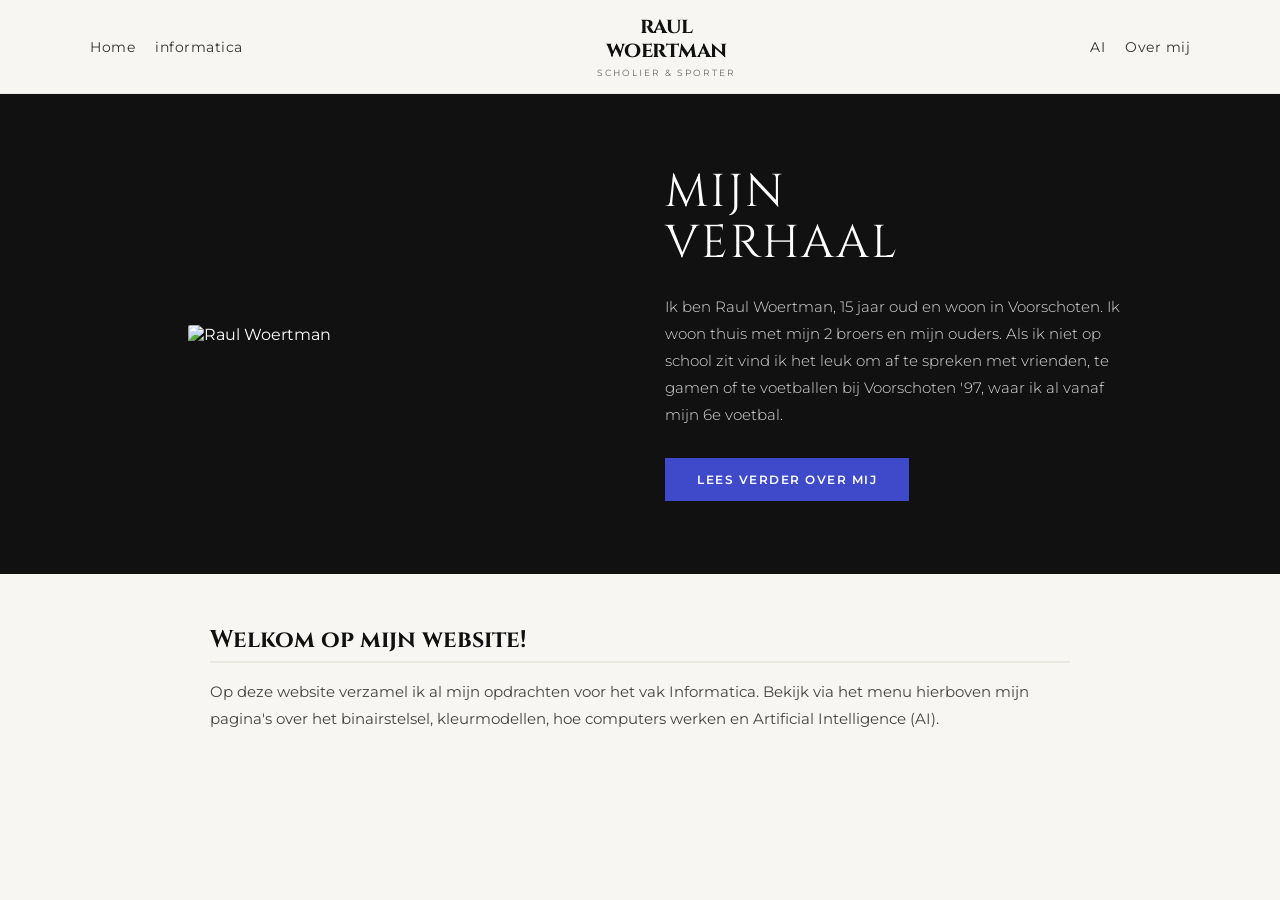
==== index.html @ ac737f34 "Over mij" ====
<!DOCTYPE html>
<html lang="nl">

<head>
  <!-- Basisinstellingen van de pagina en koppeling naar het CSS-bestand -->
  <meta charset="UTF-8">
  <meta name="viewport" content="width=device-width, initial-scale=1.0">
  <title>Home - Raul Woertman</title>
  <link rel="stylesheet" href="Opmaak.css">
</head>

<body>

  <!-- Bovenste navigatiebalk met logo -->
  <header>
    <nav>
      <!-- Linkermenu-items met dropdown -->
      <ul class="nav-links">
        <li><a href="pagina1.html">Home</a></li>
        <li class="dropdown">
          <a href="pagina2.html">informatica</a>
          <div class="dropdown-content">
            <a href="invoer-verwerking-uitvoer.html">Invoer - Verwerking - Uitvoer</a>
            <a href="Binairstelsel.html">Binairstelsel</a>
            <a href="kleurmodellen.html">Kleurmodellen</a>
          </div>
        </li>
      </ul>

      <!-- Het logo van de website -->
      <a href="pagina1.html" class="logo">
        <h1>raul<br>woertman</h1>
        <span>scholier & sporter</span>
      </a>

      <!-- Rechtermenu-items -->
      <ul class="nav-links">
        <li><a href="pagina3.html">AI</a></li>
        <li><a href="over-mij.html">Over mij</a></li>
      </ul>
    </nav>
  </header>

  <!-- Donkere "Hero"-sectie bovenin de pagina voor de eerste indruk -->
  <section class="hero">
    <div class="hero-container">
     
      <!-- Afbeelding aan de linkerkant van het zwarte blok -->
      <div class="hero-image">
        <img src="pasfoto.jpg" alt="Raul Woertman">
      </div>

      <!-- Korte introductietekst aan de rechterkant van het zwarte blok -->
      <div class="hero-content">
        <h2 class="hero-title">Mijn<br>verhaal</h2>
        <p class="hero-text">
          Ik ben Raul Woertman, 15 jaar oud en woon in Voorschoten.
          Ik woon thuis met mijn 2 broers en mijn ouders.
          Als ik niet op school zit vind ik het leuk om af te spreken met vrienden, te gamen of te voetballen bij Voorschoten '97, waar ik al vanaf mijn 6e voetbal.
        </p>
        <!-- Blauwe knop die doorlinkt naar de uitgebreide 'Over Mij' pagina -->
        <a href="over-mij.html" class="btn-primary">Lees verder over mij</a>
      </div>

    </div>
  </section>

  <!-- Inhoud onder het zwarte blok -->
  <main class="main-content">
    <h2>Welkom op mijn website!</h2>
    <p>Op deze website verzamel ik al mijn opdrachten voor het vak Informatica. Bekijk via het menu hierboven mijn pagina's over het binairstelsel, kleurmodellen, hoe computers werken en Artificial Intelligence (AI).</p>
  </main>

</body>

</html>
---- Opmaak.css ----
/* ========================================== */
/* 1. LETTERTYPEN EN BASISINSTELLINGEN       */
/* ========================================== */
/* Haalt de elegante Google-lettertypen 'Cinzel' en 'Montserrat' op */
@import url('https://fonts.googleapis.com/css2?family=Cinzel:wght@400;600;700&family=Montserrat:wght@300;400;600&display=swap');

/* Reset marges en opvullingen voor een strakke, consistente basis */
* {
  box-sizing: border-box;
  margin: 0;
  padding: 0;
}

/* Stijl voor de gehele pagina */
body {
  font-family: 'Montserrat', sans-serif;
  background-color: #f7f6f2; /* Lichte beige/grijze achtergrondkleur */
  color: #333333; /* Donkergrijze tekst voor een zachte leesbaarheid */
}

/* ========================================== */
/* 2. BOVENBALK & NAVIGATIE                   */
/* ========================================== */
/* De container van de bovenste menubalk */
header {
  background-color: #f7f6f2;
  padding: 15px 40px;
  border-bottom: 1px solid #eae8e1; /* Subtiel horizontaal scheidingslijntje */
}

/* Gebruikt Flexbox om het menu links, logo in het midden en menu rechts te verdelen */
nav {
  display: flex;
  justify-content: space-between;
  align-items: center;
  max-width: 1100px;
  margin: 0 auto;
}

/* Stijl voor de menulijstjes (links en rechts) */
.nav-links {
  display: flex;
  list-style: none; /* Verwijdert de standaard opsommingstekens */
  gap: 20px;
  align-items: center;
}

/* Stijl voor alle navigatielinks */
.nav-links a {
  text-decoration: none; /* Verwijdert onderstreping */
  color: #333333;
  font-size: 14px;
  font-weight: 400;
  letter-spacing: 0.5px;
  transition: color 0.2s ease;
}

/* Kleurverandering als je met de muis over een menulink zweeft */
.nav-links a:hover {
  color: #3f4acb; /* Accentblauw */
}

/* Stijl van het centrale logo */
.logo {
  text-align: center;
  font-family: 'Cinzel', serif;
  text-decoration: none;
  color: #111111;
}

.logo h1 {
  font-size: 22px;
  font-weight: 700;
  line-height: 1.1;
  letter-spacing: -0.5px;
  text-transform: lowercase;
}

.logo span {
  display: block;
  font-size: 9px;
  text-transform: uppercase;
  letter-spacing: 2px;
  margin-top: 4px;
  font-family: 'Montserrat', sans-serif;
  color: #666666;
}

/* Dropdown Menu (Informatica subpagina's) */
.dropdown {
  position: relative;
  display: inline-block;
}

/* Verborgen zwevend blok voor de dropdown-links */
.dropdown-content {
  display: none; /* Standaard onzichtbaar */
  position: absolute;
  top: 100%;
  left: 0;
  background-color: #ffffff;
  min-width: 180px;
  box-shadow: 0px 8px 16px rgba(0,0,0,0.1); /* Zachte schaduw */
  padding: 10px 0;
  z-index: 100;
  border-radius: 4px;
}

/* Stijl van de individuele dropdown-knoppen */
.dropdown-content a {
  display: block;
  padding: 8px 16px;
  font-size: 13px;
}

/* Maakt het dropdown-menu zichtbaar zodra je met de muis over 'Informatica' zweeft */
.dropdown:hover .dropdown-content {
  display: block;
}

/* ========================================== */
/* 3. HERO BANNER (DONKERE SECTIE OP HOME)    */
/* ========================================== */
.hero {
  background-color: #111111; /* Zwarte achtergrond */
  color: #ffffff;
  padding: 60px 20px;
  display: flex;
  justify-content: center;
  align-items: center;
  min-height: 480px;
}

.hero-container {
  display: flex;
  max-width: 1000px;
  width: 100%;
  gap: 50px;
  align-items: center;
}

.hero-image {
  flex: 1;
  display: flex;
  justify-content: center;
}

/* Maakt de pasfoto op de homepagina responsive en netjes opgemaakt */
.hero-image img {
  width: 100%;
  max-width: 380px;
  height: auto;
  border-radius: 2px;
  object-fit: cover;
}

.hero-content {
  flex: 1;
}

.hero-title {
  font-family: 'Cinzel', serif;
  font-size: 46px;
  text-transform: uppercase;
  margin-bottom: 25px;
  line-height: 1.1;
  font-weight: 400;
  letter-spacing: 2px;
}

.hero-text {
  font-size: 15px;
  line-height: 1.8;
  color: #dddddd;
  margin-bottom: 30px;
  font-weight: 300;
}

/* Blauwe actieknop 'Lees verder' */
.btn-primary {
  display: inline-block;
  background-color: #3f4acb;
  color: #ffffff;
  padding: 14px 32px;
  text-decoration: none;
  font-size: 12px;
  font-weight: 600;
  letter-spacing: 1.5px;
  text-transform: uppercase;
  border: none;
  transition: background-color 0.2s ease;
}

.btn-primary:hover {
  background-color: #2f39a3; /* Iets donkerder blauw bij zweven */
}

/* ========================================== */
/* 4. HOOFDINHOUD (MAIN CONTENT)              */
/* ========================================== */
/* Bepaalt de breedte en centrering van de tekst op alle gewone pagina's */
.main-content {
  max-width: 900px;
  margin: 50px auto;
  padding: 0 20px;
}

.main-content h1 {
  font-family: 'Cinzel', serif;
  font-size: 36px;
  margin-bottom: 20px;
  color: #111111;
}

.main-content h2 {
  font-family: 'Cinzel', serif;
  font-size: 24px;
  margin-top: 30px;
  margin-bottom: 15px;
  color: #111111;
  border-bottom: 2px solid #eae8e1; /* Onderstreep-stijl voor subkoppen */
  padding-bottom: 5px;
}

.main-content p {
  line-height: 1.8;
  margin-bottom: 15px;
  font-size: 15px;
  color: #444444;
}

.main-content ul {
  margin-left: 20px;
  margin-bottom: 25px;
  line-height: 1.8;
}

/* Video Responsive Container (Zorgt dat YouTube-video's goed meeschalen op mobiel) */
.video-container {
  position: relative;
  padding-bottom: 56.25%; /* 16:9 verhouding */
  height: 0;
  overflow: hidden;
  max-width: 100%;
  margin: 20px 0;
  box-shadow: 0 4px 12px rgba(0,0,0,0.1);
  border-radius: 4px;
}

.video-container iframe {
  position: absolute;
  top: 0;
  left: 0;
  width: 100%;
  height: 100%;
}

/* Container voor de klikbare Binary Bonanza afbeelding */
.game-link-container {
  text-align: center;
  margin: 25px 0;
}

/* Stijl van de game-afbeelding banner met zweef-effect */
.game-banner {
  max-width: 100%;
  width: 500px;
  border-radius: 8px;
  box-shadow: 0 6px 16px rgba(0,0,0,0.15);
  transition: transform 0.2s ease, box-shadow 0.2s ease;
}

.game-banner:hover {
  transform: scale(1.02); /* Maakt het plaatje heel klein beetje groter bij zweven */
  box-shadow: 0 8px 20px rgba(0,0,0,0.25);
}

/* Kleurmodellen Kaarten naast elkaar (RGB & CMYK) */
.color-cards {
  display: flex;
  gap: 20px;
  margin: 20px 0;
}

.color-card {
  flex: 1;
  background: #ffffff;
  padding: 20px;
  border-radius: 6px;
  box-shadow: 0 2px 8px rgba(0,0,0,0.05);
  border-top: 4px solid #3f4acb; /* Blauwe rand bovenaan de kaart */
}

.color-card h3 {
  margin-bottom: 10px;
}
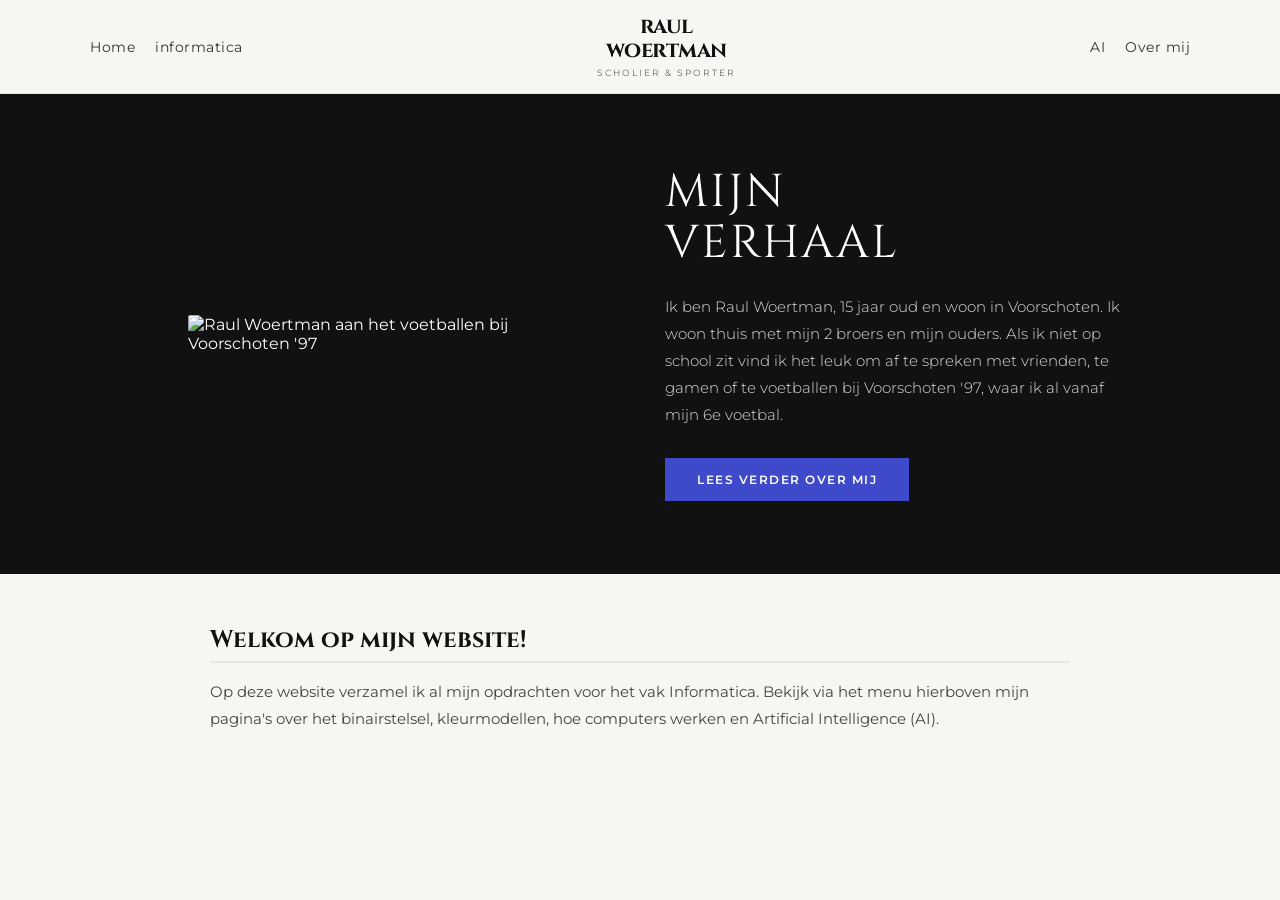
==== commit 21dea39c: "d" ====
--- a/index.html
+++ b/index.html
@@ -44,19 +44,17 @@
   <!-- Donkere "Hero"-sectie bovenin de pagina voor de eerste indruk -->
   <section class="hero">
     <div class="hero-container">
-     
-      <!-- Afbeelding aan de linkerkant van het zwarte blok -->
+
+      <!-- Afbeelding aan de linkerkant van het zwarte blok (Voetbalfoto bij Voorschoten '97) -->
       <div class="hero-image">
-        <img src="pasfoto.jpg" alt="Raul Woertman">
+        <img src="voetbalfoto.jpg" alt="Raul Woertman aan het voetballen bij Voorschoten '97">
       </div>
 
       <!-- Korte introductietekst aan de rechterkant van het zwarte blok -->
       <div class="hero-content">
         <h2 class="hero-title">Mijn<br>verhaal</h2>
         <p class="hero-text">
-          Ik ben Raul Woertman, 15 jaar oud en woon in Voorschoten.
-          Ik woon thuis met mijn 2 broers en mijn ouders.
-          Als ik niet op school zit vind ik het leuk om af te spreken met vrienden, te gamen of te voetballen bij Voorschoten '97, waar ik al vanaf mijn 6e voetbal.
+          Ik ben Raul Woertman, 15 jaar oud en woon in Voorschoten. Ik woon thuis met mijn 2 broers en mijn ouders. Als ik niet op school zit vind ik het leuk om af te spreken met vrienden, te gamen of te voetballen bij Voorschoten '97, waar ik al vanaf mijn 6e voetbal.
         </p>
         <!-- Blauwe knop die doorlinkt naar de uitgebreide 'Over Mij' pagina -->
         <a href="over-mij.html" class="btn-primary">Lees verder over mij</a>
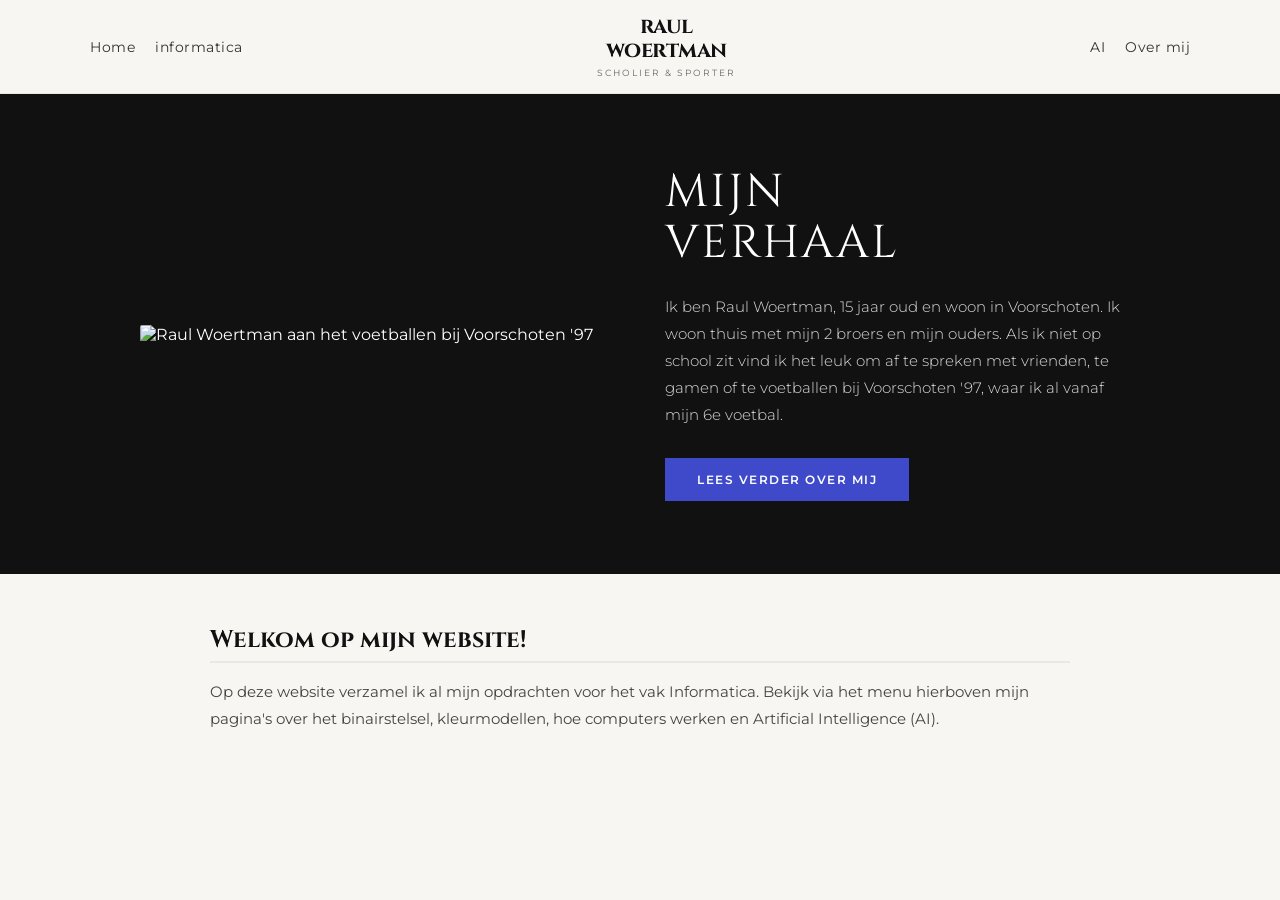
==== commit 6ebdc6d2: "s" ====
--- a/index.html
+++ b/index.html
@@ -45,9 +45,9 @@
   <section class="hero">
     <div class="hero-container">
 
-      <!-- Afbeelding aan de linkerkant van het zwarte blok (Voetbalfoto bij Voorschoten '97) -->
+      <!-- Afbeelding aan de linkerkant van het zwarte blok -->
       <div class="hero-image">
-        <img src="voetbalfoto.jpg" alt="Raul Woertman aan het voetballen bij Voorschoten '97">
+        <img src="voetbalfoto.png" alt="Raul Woertman aan het voetballen bij Voorschoten '97" style="max-width: 100%; height: auto;">
       </div>
 
       <!-- Korte introductietekst aan de rechterkant van het zwarte blok -->
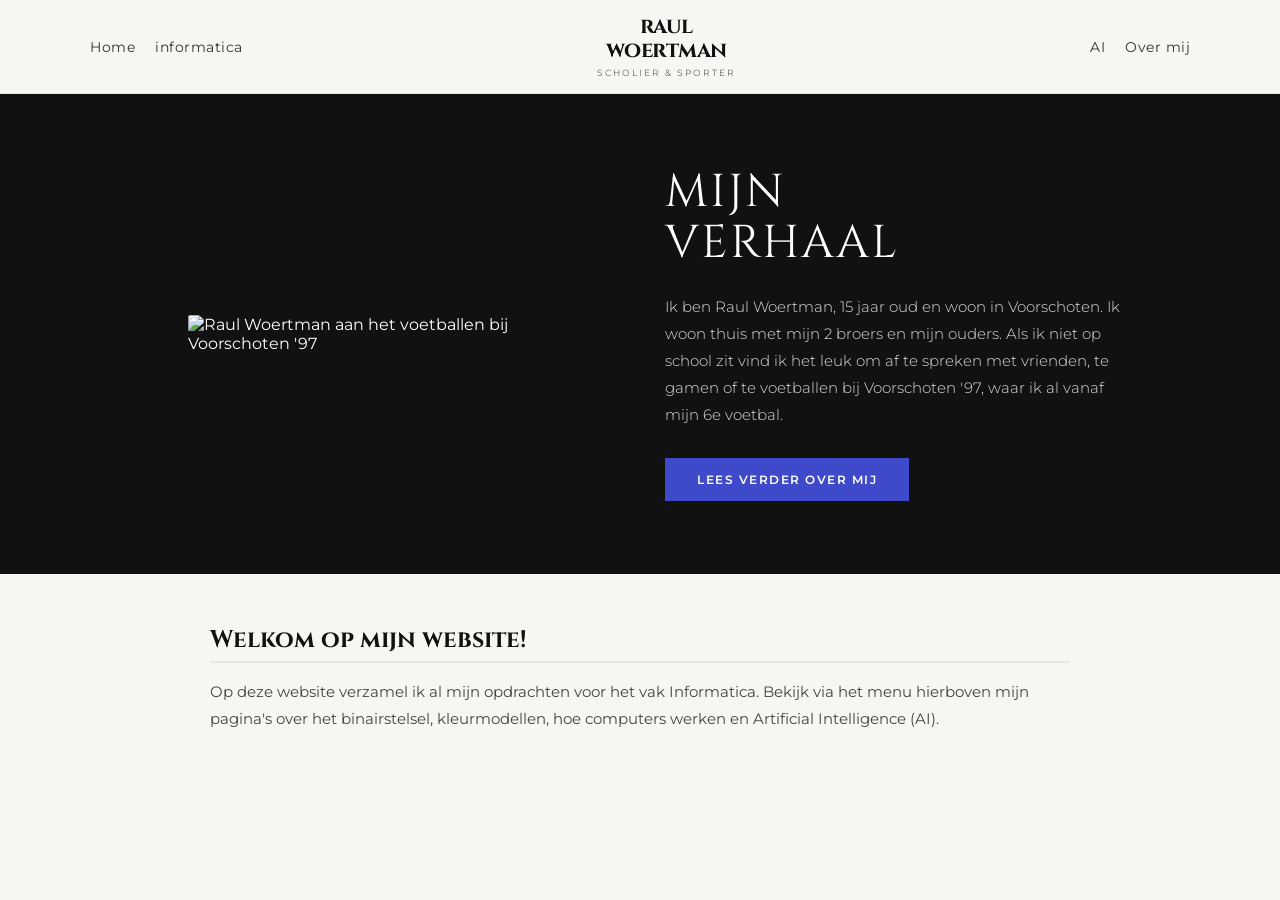
==== commit b8d623b5: "s" ====
--- a/index.html
+++ b/index.html
@@ -47,7 +47,7 @@
 
       <!-- Afbeelding aan de linkerkant van het zwarte blok -->
       <div class="hero-image">
-        <img src="voetbalfoto.png" alt="Raul Woertman aan het voetballen bij Voorschoten '97" style="max-width: 100%; height: auto;">
+        <img src="voetbalfoto.png" alt="Raul Woertman aan het voetballen bij Voorschoten '97">
       </div>
 
       <!-- Korte introductietekst aan de rechterkant van het zwarte blok -->
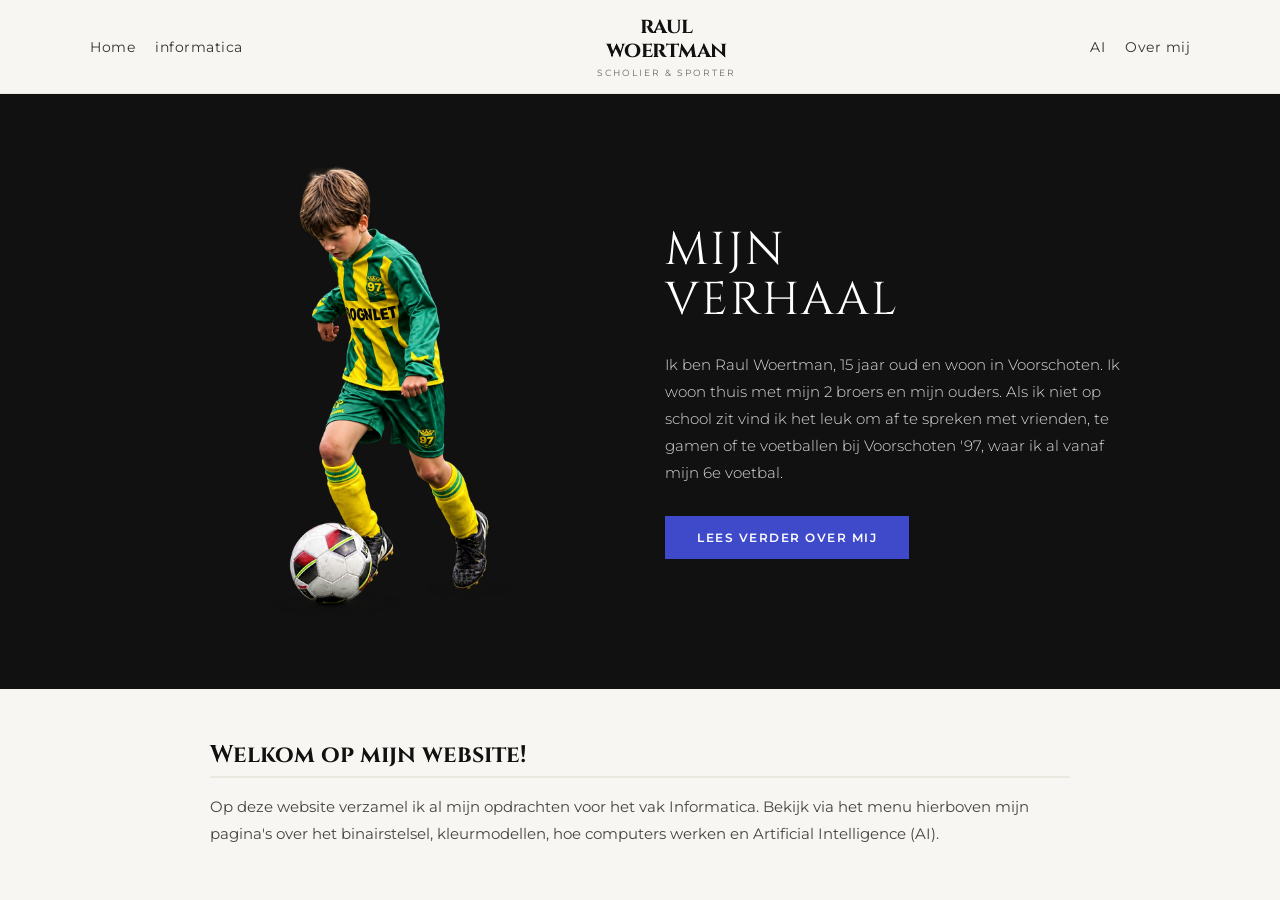
==== commit 42a8fc70: "commit changes" ====
--- a/index.html
+++ b/index.html
@@ -7,6 +7,10 @@
   <meta name="viewport" content="width=device-width, initial-scale=1.0">
   <title>Home - Raul Woertman</title>
   <link rel="stylesheet" href="Opmaak.css">
+  
+  <link rel="apple-touch-icon" sizes="180x180" href="/apple-touch-icon.png">
+  <link rel="icon" type="image/png" sizes="32x32" href="/favicon-32x32.png">
+  <link rel="icon" type="image/png" sizes="16x16" href="/favicon-16x16.png">
 </head>
 
 <body>
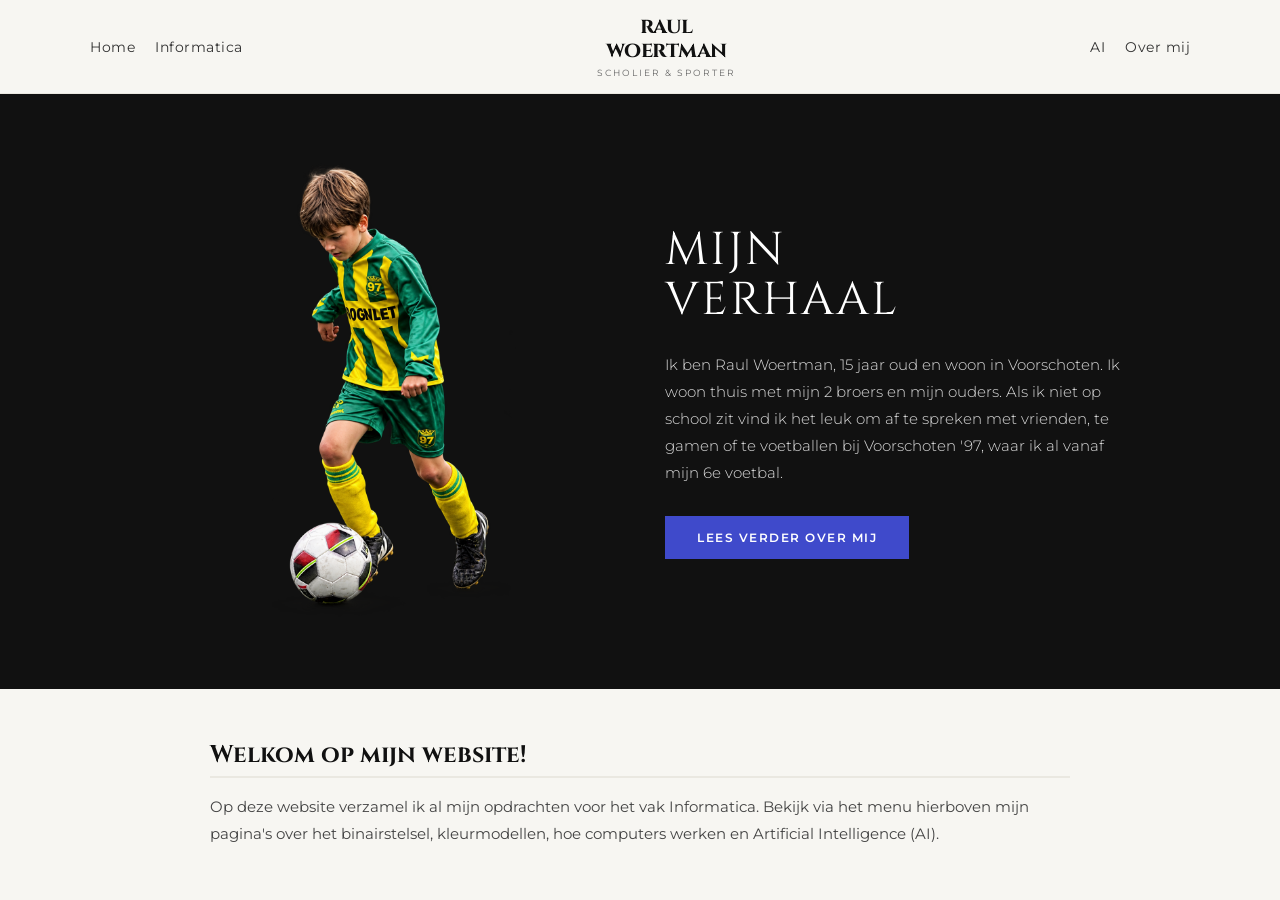
==== commit 57ed5e4f: "Hoofdletter" ====
--- a/index.html
+++ b/index.html
@@ -11,6 +11,7 @@
   <link rel="apple-touch-icon" sizes="180x180" href="/apple-touch-icon.png">
   <link rel="icon" type="image/png" sizes="32x32" href="/favicon-32x32.png">
   <link rel="icon" type="image/png" sizes="16x16" href="/favicon-16x16.png">
+  <link rel="manifest" href="/site.webmanifest">
 </head>
 
 <body>
@@ -22,7 +23,7 @@
       <ul class="nav-links">
         <li><a href="pagina1.html">Home</a></li>
         <li class="dropdown">
-          <a href="pagina2.html">informatica</a>
+          <a href="pagina2.html">Informatica</a>
           <div class="dropdown-content">
             <a href="invoer-verwerking-uitvoer.html">Invoer - Verwerking - Uitvoer</a>
             <a href="Binairstelsel.html">Binairstelsel</a>
